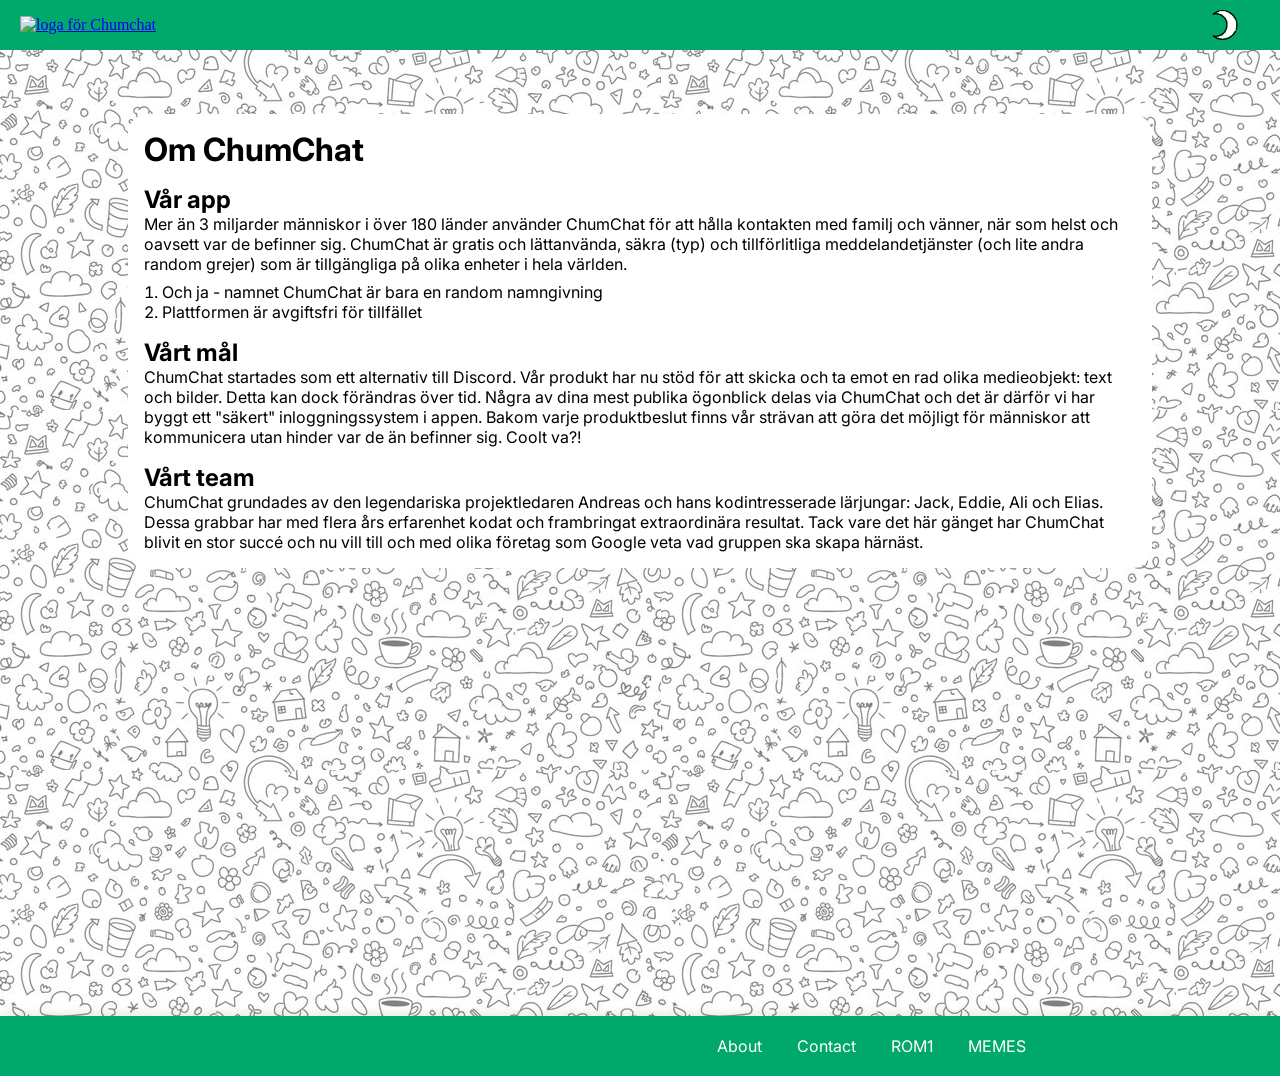
==== html/about.html @ 14c5a3ba "done with the about page" ====
<!DOCTYPE html>
<html lang="en">

<head>
    <meta charset="UTF-8">
    <meta name="viewport" content="width=device-width, initial-scale=1.0">
    <link rel="shortcut icon" href="../img/icon/ChumChatLogotyp.ico" type="image/x-icon">
    <!-- Google Fonts -->
    <link rel="preconnect" href="https://fonts.googleapis.com">
    <link rel="preconnect" href="https://fonts.gstatic.com" crossorigin>
    <link
        href="https://fonts.googleapis.com/css2?family=Inter:ital,opsz,wght@0,14..32,100..900;1,14..32,100..900&display=swap"
        rel="stylesheet">
    <!-- Google fonts end -->
    <!-- CSS -->
    <link rel="stylesheet" href="../style/style.css">
    <link rel="stylesheet" href="../style/about.css">

    <!-- CSS ENDS -->
    <title>Chumchat|About</title>
</head>

<body>
    <nav>
        <a href="../index.html"><img src="../img/ChumChatLogotyp.png" class="logo" alt="loga för Chumchat" /></a>
        <div class="hamburger" id="hamburger">
            <span class="bar"></span>
            <span class="bar"></span>
            <span class="bar"></span>
        </div>

        <ul class="menu">
            <a id="google_translate_element"> </a>
            <button id="darkmodeButton">
                <img src="../img/svg/white.png">
            </button>
            <li id="user-area"></li>
        </ul>
    </nav>

    <main class="main" id="main">
        <div id="textContainer">
            <h1>Om ChumChat</h1>
            <div class="textSections">
                <h2>Vår app</h2>
                <p>Mer än 3 miljarder människor i över 180 länder använder ChumChat för att hålla kontakten med familj
                    och vänner,
                    när som helst och oavsett var de befinner sig. ChumChat är gratis och lättanvända, säkra (typ) och
                    tillförlitliga
                    meddelandetjänster (och lite andra random grejer) som är tillgängliga på olika enheter i hela
                    världen.
                </p>
                <ol>
                    <li>Och ja - namnet ChumChat är bara en random namngivning</li>
                    <li>Plattformen är avgiftsfri för tillfället</li>
                </ol>
            </div>
            <div class="textSections">
                <h2>Vårt mål</h2>
                <p>ChumChat startades som ett alternativ till Discord. Vår produkt har nu stöd för att skicka och ta
                    emot en rad olika
                    medieobjekt: text och bilder. Detta kan dock förändras över tid. Några av dina mest publika
                    ögonblick delas
                    via ChumChat och det är därför vi har byggt ett "säkert" inloggningssystem i appen. Bakom varje
                    produktbeslut finns
                    vår strävan att göra det möjligt för människor att kommunicera utan hinder var de än befinner sig.
                    Coolt va?!
                </p>
            </div>
            <div>
                <h2>Vårt team</h2>
                <p>ChumChat grundades av den legendariska projektledaren Andreas och hans kodintresserade lärjungar:
                    Jack, Eddie, Ali och Elias.
                    Dessa grabbar har med flera års erfarenhet kodat och frambringat extraordinära resultat. Tack vare
                    det här gänget har ChumChat
                    blivit en stor succé och nu vill till och med olika företag som Google veta vad gruppen ska skapa
                    härnäst.
                </p>
            </div>
        </div>
    </main>

    <footer class="footer">
        <div id="weather-container">
            <h3 id="headerForWeather"></h3>
        </div>
        <ul>
            <li><a href="about.html">About</a></li>
            <li><a href="contact.html">Contact</a></li>
            <li><a href="../index.html">ROM1</a></li>
            <li><a href="images.html">MEMES</a></li>
        </ul>
    </footer>
</body>
<script type="module" src="../javascript/main.js"></script>
<script type="module" src="../javascript/function/darkmode.js"></script>
<script type="module" src="../javascript/function/hamburgermeny.js"></script>
<script type="module" src="../javascript/function/translate.js"></script>
<script src="//translate.google.com/translate_a/element.js?cb=googleTranslateElementInit"></script>

</html>
---- style/style.css ----
* {
  margin: 0;
  padding: 0;
}

:root {
  --font-one: "Inter", sans-serif;
  --colorOne: #00a86b;
  --colorTwo: #000000;
  --colorThree: #f2eae0;
  --colorFour: #ffffff;
}

/* NAVBAR */
nav {
  display: flex;
  justify-content: space-between;
  align-items: center;
  padding: 10px 20px;
  background-color: var(--colorOne);
}

.logo {
  width: 110px;
}

.menu {
  list-style: none;
  display: flex;
  gap: 20px;
 
}

.weather-data {
  padding: 12px;
  font-size: 18px;
}

.weather-data h3 {
  font-size: 24px;
  margin-bottom: 8px;
}

.menu a {
  text-decoration: none;
  color: var(--colorFour);
  font-weight: bold;
  font-family: var(--font-one);
  font-size: 1rem;
  transition: 0.3s;
}


.menu a:hover {
  color: var(--colorTwo);
}

.main {
  flex: 1;
  display: flex;
  flex-direction: row;
  background-image: url(../img/chat.jpg);
  min-height: 100vh;
}

.content {
  display: flex;
  flex-direction: column;
  flex: 1;
}

.send-chat-container {
  position: sticky;
  padding: 15px;
  display: flex;
  justify-content: center;
}

.message-area {
  flex: 1;
  border: none;
  outline: none;
  resize: none;
  padding: 12px 15px;
  border-radius: 15px;
  font-size: 1rem;
  font-family: var(--font-one);
  background: #f7f7f7;
  transition: all 0.2s ease;
}

.message-area:focus {
  background: var(--colorFour);
  box-shadow: 0 0 0 2px rgba(0, 168, 107, 0.2);
}

.chat-send-button {
  padding: 10px 18px;
  border-radius: 12px;
  border: none;
  background: linear-gradient(135deg, #00a86b, #00c97f);
  color: var(--colorFour);
  letter-spacing: 0.5px;
  cursor: pointer;
  transition: all 0.2s ease;
  box-shadow: 0 5px 15px rgba(0, 168, 107, 0.3);
}

.chat-send-button:hover {
  transform: translateY(-2px);
  box-shadow: 0 8px 20px rgba(0, 168, 107, 0.4);
}

.chat-send-button:active {
  transform: scale(0.95);
}

.send-message {
  display: flex;
  gap: 10px;
  align-items: center;
  background: var(--colorFour);
  padding: 10px;
  border-radius: 20px;
  box-shadow: 0 8px 20px rgba(0, 0, 0, 0.08);
}

/* CHATBOX */
.chat-container {
  text-align: center;
  padding: 20px;
}

.chat-box {
  width: 40%;
  background: var(--colorOne);
  border-radius: 25px;
  padding: 12px;
  position: relative;
  margin: 20px;
  color: var(--colorFour);
   border-radius: 50px 20px 40px 10px; /* olika hörn */
}

.chat-box::after {
  content: "";
  position: absolute;
  bottom: -10px;
  left: 30px;
  width: 20px;
  height: 20px;
  background: var(--colorOne);
  transform: rotate(45deg);
}

.chat-box:hover {
  transform: translateY(-5px) scale(1.02);
  box-shadow: 0 15px 35px rgba(0, 0, 0, 0.25);
}

.header-picture {
  display: flex;
  align-items: center;
  gap: 15px;
  font-family: var(--font-one);
}

.comments-chat {
  margin: 20px 0;
  font-size: 1.2rem;
  line-height: 1.4;
}

.chat-box-username{
  font-family: var(--font-one);
  font-size: 2rem;
}

.profile-picture {
  width: 40px;
  height: 40px;
  border-radius: 50%;
  object-fit: cover;
}

.chat-user-info {
  display: flex;
  flex-direction: row-reverse;
  justify-content: flex-end;
  gap: 10px;
  align-items: center;
}

.close-button {
  position: absolute;
  top: 10px;
  right: 10px;
  color: var(--colorFour);
  border: none;
  border-radius: 100px;
  padding: 5px 10px;
  font-size: 15px;
  cursor: pointer;
  background: rgba(255, 255, 255, 0.2);
  backdrop-filter: blur(5px);
  transition: 0.2s;
}

.close-button:hover {
  background: rgba(255, 255, 255, 0.4);
}

.actions input {
  width: 100%;
  border: none;
  outline: none;
  padding: 10px;
  border-radius: 8px;
}

.actions {
  display: flex;
  background: var(--colorFour);
  border-radius: 12px;
  padding: 8px;
  align-items: center;
}

.actions input:focus {
  box-shadow: 0 0 0 2px rgba(0, 0, 0, 0.1);
}

.count {
  font-weight: bold;
}

.reply-button{
  background: linear-gradient(135deg, #34d399, #10b981);
  border: none;
  margin: 10px;
  padding: 15px 24px;
  border-radius: 999px;
  color: white;
  font-weight: 600;
  cursor: pointer;
  transition: 0.3s;
}
/* CHATBOX */


/* Like & favorite */
.action-bar {
  display: flex;
  gap: 20px;
  margin: 1rem 0;
}

.icon {
    width: 20px;
    height: 20px;
    fill: #dadada;
    stroke: #666;
    stroke-width: 2;
    transition: all 0.2s ease;
}

.like-btn.active .thumb {
    fill: #4d8eff;
    stroke: #3d3d3d;
}

.fav-btn.active .star {
    fill: #ffcc00;
    stroke: #3d3d3d;
}

.like-btn, .fav-btn {
    background: none;
    border: none;
    cursor: pointer;
    display: flex;
    align-items: center;
    gap: 6px;
    color: #3d3d3d;
}

/* FOOTER */

.footer {
  max-width: 100%;
  background-color: var(--colorOne);
  color: var(--colorFour);
  text-align: center;
  padding: 20px 10px;
  display: flex;
  justify-content: space-between;
  align-items: center;
  flex-wrap: wrap;
  gap: 15px;
  box-shadow: 0 -2px 10px rgba(0,0,0,0.1);
  font-family: var(--font-one)
}

#weather-container {
  flex: 1 1 200px;
  text-align: left;
}

/* Footer links */
.footer ul {
  list-style: none;
  display: flex;
  flex-wrap: wrap;
  gap: 15px;
  padding: 0;
  margin: 0;
  justify-content: center;
  flex: 2 1 300px;
}

.footer ul li a {
  color: var(--colorFour);
  text-decoration: none;
  padding: 6px 10px;
  border-radius: 8px;
  transition: all 0.2s ease;
}

.footer-dark {  
  color: var(--colorTwo);
}

.footer-dark ul li a {
  color: var(--colorTwo);
}

/* Hamburger */
.hamburger {
  display: none;
  flex-direction: column;
  cursor: pointer;
  gap: 5px;
}

.hamburger .bar {
  width: 25px;
  height: 3px;
  background-color: var(--colorFour);
  transition: 0.3s;
}

/* Mobilvy */
@media (max-width: 768px) {
  .menu {
    position: absolute;
    top: 60px;
    right: 0;
    background-color: var(--colorOne);
    flex-direction: column;
    width: 200px;
    display: none;
    padding: 10px 0;
    border-radius: 8px;
    z-index: 100;
  }

  .footer{
     max-width: 100%;
  }

  .chat-box{
    width: 90%;
  
  }


  .menu.active {
    display: flex;
  }

  .hamburger {
    display: flex;
  }

  .menu li {
    margin: 10px 0;
    text-align: center;
  }

  .menu a{
        text-align: center;

  }

  .footer {
    flex-direction: column;
    text-align: center;
    gap: 10px;
  }

  #weather-container {
    text-align: center;
  }

  .footer ul {
    flex-direction: column;
    gap: 8px;
  }
}


.logout-btn {
  margin-left: 10px;
  padding: 10px 18px;
  border-radius: 12px;
  border: none;
  background: linear-gradient(135deg, #ff4d4d, #ff6b6b);
  color: white;
  font-weight: 600;
  cursor: pointer;
  box-shadow: 0 5px 15px rgba(255, 77, 77, 0.3);
  transition: all 0.2s ease;
}

.logout-btn:hover {
  transform: translateY(-2px);
  box-shadow: 0 8px 20px rgba(255, 77, 77, 0.4);
}

.send-message-dark {
  background-color: var(--colorTwo);
  border-radius: 20px;
  padding: 10px;
  box-shadow: 0 4px 10px rgba(0, 0, 0, 0.6), inset 0 1px 0 rgba(255, 255, 255, 0.03);
  border: 1px solid rgba(255, 255, 255, 0.05);
}

.message-area-dark {
  background-color: var(--colorTwo);
  color: var(--colorFour);
  border-radius: 16px;
  box-shadow: inset 0 2px 6px rgba(0, 0, 0, 0.7), 0 4px 12px rgba(0, 0, 0, 0.5);
  border: 1px solid rgba(255, 255, 255, 0.04);
}

.message-area-dark:focus {
  background-color: var(--colorTwo);
   box-shadow:  0 0 0 2px rgba(0, 200, 150, 0.4), 0 0 10px rgba(0, 200, 150, 0.2);
  outline: none;
}

.dark-mode {
  background-image: url(../img/chatDark.jpg);
 
}

.footer-dark{
  color: black;
}

.chat-box-dark{
  color: var(--colorTwo);
}

.nav-dark a{
  color: var(--colorTwo);
}

#darkmodeButton {
    background: transparent;
    border: none;
    padding: 0;
    display: block;
    margin: 0 auto; 
    cursor: pointer;
}

#darkmodeButton img {
    width: 30px;
    height: auto;
    display: block;
}

/* Google Translate Element Centering */
#google_translate_element {
  display: flex;
  align-items: center;
  justify-content: center;
  margin: 0 auto;
  padding: 0;
  border: none;
  background: transparent;
  cursor: pointer;
}

.goog-te-gadget {
  display: flex;
  align-items: center;
  gap: 10px;
  font-family: Arial, sans-serif;
}
---- style/about.css ----
* {
  margin: 0;
  padding: 0;
}

:root {
  --font-one: "Inter", sans-serif;
  --colorOne: #00a86b;
  --colorTwo: #000000;
  --colorThree: #f2eae0;
  --colorFour: #ffffff;
}

#textContainer {
  margin: 5% 10% 35% 10%;
  background-color: var(--colorFour);
  padding: 1rem;
  border-radius: 20px;
  font-family: var(--font-one);
}

#textContainer h1,
.textSections {
  margin-bottom: 1rem;
}

.textSections ol {
  list-style-position: inside;
  margin-top: 0.5rem;
}
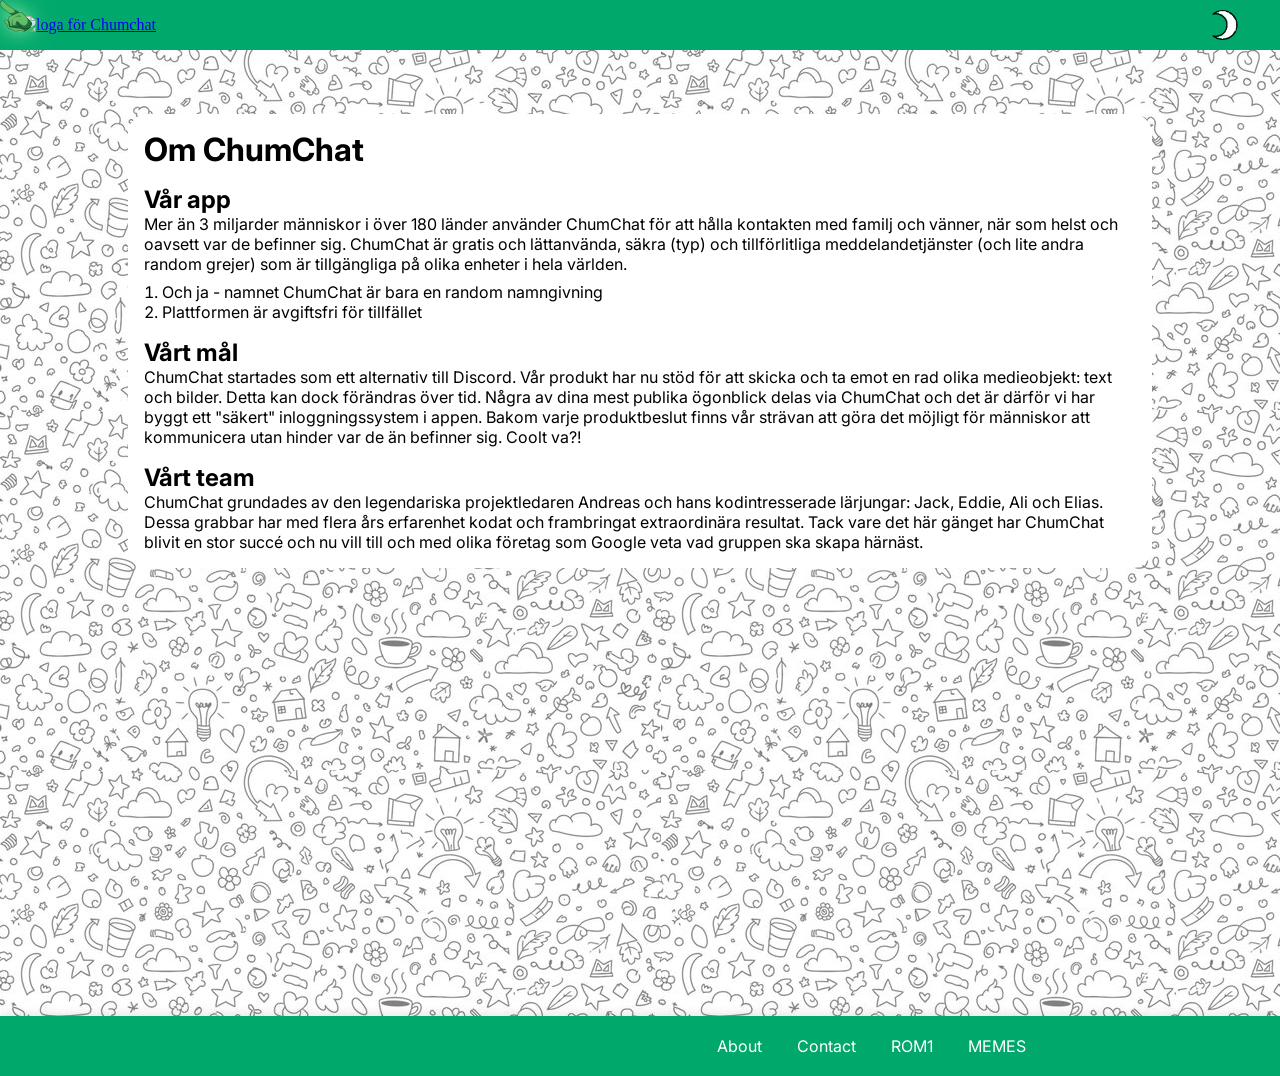
==== commit 99abbfb2: "Merge pull request #63 from emmaapersson/customcursor Custom cursor" ====
--- a/html/about.html
+++ b/html/about.html
@@ -21,7 +21,9 @@
 </head>
 
 <body>
-    <nav>
+    <img src="/img/costum-cursor.png" class="custom-cursor" alt="costum cursor">
+
+     <nav>
         <a href="../index.html"><img src="../img/ChumChatLogotyp.png" class="logo" alt="loga för Chumchat" /></a>
         <div class="hamburger" id="hamburger">
             <span class="bar"></span>
@@ -91,6 +93,8 @@
             <li><a href="images.html">MEMES</a></li>
         </ul>
     </footer>
+        <script type="module" src="../javascript/main.js"></script>
+
 </body>
 <script type="module" src="../javascript/main.js"></script>
 <script type="module" src="../javascript/function/darkmode.js"></script>
--- a/style/style.css
+++ b/style/style.css
@@ -10,6 +10,48 @@
   --colorThree: #f2eae0;
   --colorFour: #ffffff;
 }
+
+/* Costum Cursor */
+*{
+  cursor: none !important;
+}
+
+button:hover{
+  transform: scale(1.1);
+}
+
+.custom-cursor{
+  position: fixed;
+  width: 32px;
+  height: 32px;
+  pointer-events: none;
+  transform-origin: top left;
+  z-index: 9999;
+
+  filter:
+    drop-shadow(0 0 8px rgba(159, 244, 178, 0.7))
+    drop-shadow(0 0 16px rgba(159, 244, 178, 0.4));
+  
+  transition: transform 0.15s , filter 0.2s ;
+}
+
+.cursor-hover{
+  transform: translate(-50%, -50%) scale(1.5);
+  filter:
+    drop-shadow(0 0 12px rgba(159, 244, 178, 0.8))
+    drop-shadow(0 0 25px rgba(159, 244, 178, 0.5));
+}
+
+@keyframes pulse {
+  0%    { transform: translate(-50%, -50%) scale(1);}
+  50%   { transform: translate(-50%, -50%) scale(2);}
+  100%  { transform: translate(-50%, -50%) scale(1);}
+}
+
+.cursor-pulse {
+  animation: pulse 0.4s ;
+}
+/* Costum Cursor - END */
 
 /* NAVBAR */
 nav {
